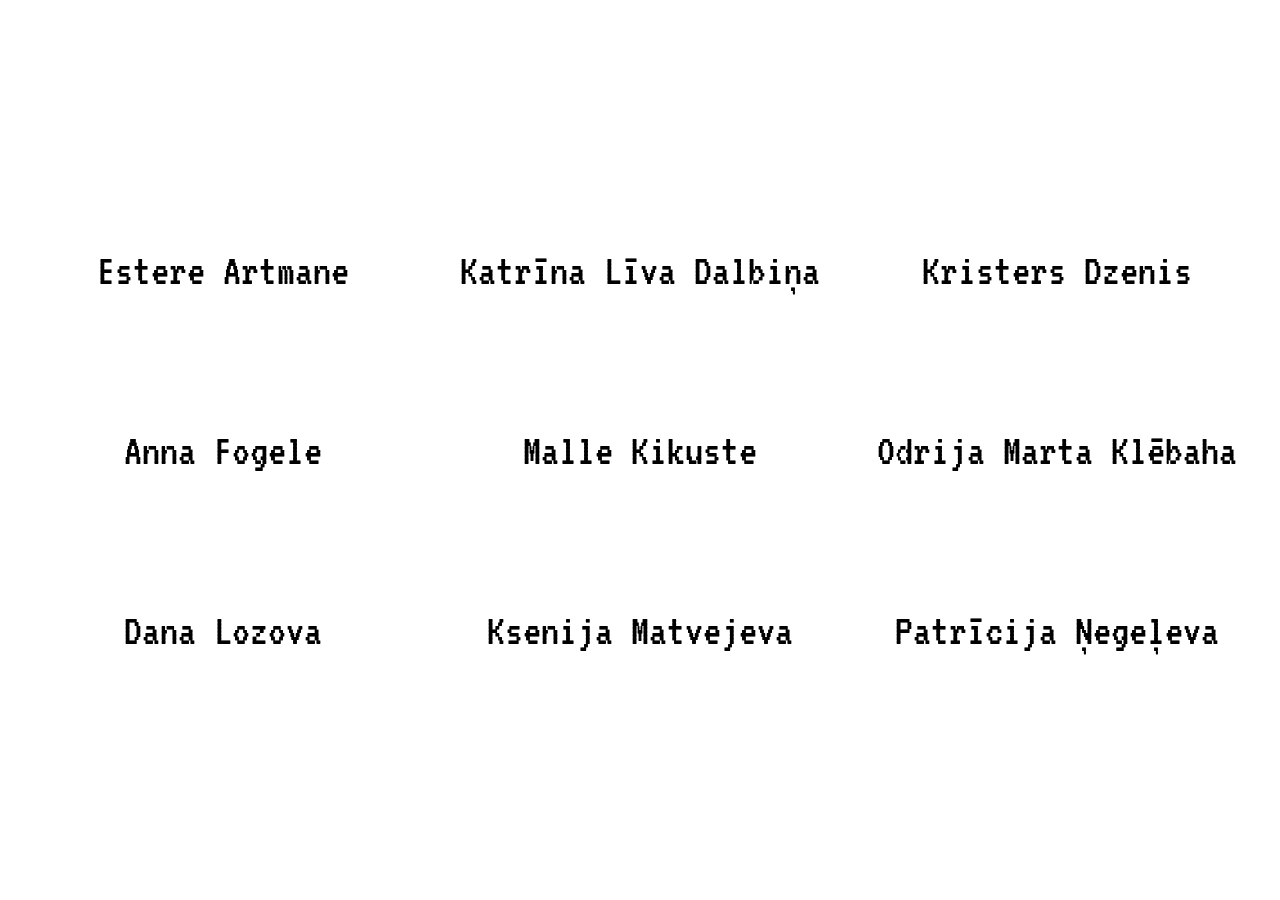
==== index.html @ 44d9de59 "update" ====
<!DOCTYPE html>
<html lang="en">
<head>
  <meta charset="UTF-8">
  <meta name="viewport" content="width=device-width, initial-scale=1.0">
  <title>Studentu Portfolio</title>
  <link href="https://fonts.googleapis.com/css2?family=VT323&display=swap" rel="stylesheet">

  <script>
    const emoji = '🎨';
    const canvas = document.createElement('canvas');
    canvas.width = 64; canvas.height = 64;
    const ctx = canvas.getContext('2d');
    ctx.font = '52px serif';
    ctx.textAlign = 'center';
    ctx.textBaseline = 'middle';
    ctx.fillText(emoji, 32, 34);
    const link = document.createElement('link');
    link.rel = 'icon'; link.href = canvas.toDataURL();
    document.head.appendChild(link);
  </script>

  <style>
    :root {
      --bg-page:        #ffffff;
      --text-btn:       #000000;
      --text-btn-hover: #2124d6;
    }

    *, *::before, *::after { box-sizing: border-box; margin: 0; padding: 0; }

    body {
      font-family: "VT323", monospace;
      background: var(--bg-page);
      min-height: 100vh;
      overflow: hidden;
      position: relative;
    }

    #grid-container {
      min-height: 100vh;
      display: flex;
      align-items: center;
      justify-content: center;
      padding: 2rem 1.5rem;
      position: relative;
      z-index: 1;
    }

    .grid {
      display: grid;
      grid-template-columns: repeat(3, 1fr);
      gap: 20px;
      width: 100%;
      max-width: 1400px;
    }

    .grid-cell {
      display: flex;
      align-items: center;
      justify-content: center;
      min-height: 160px;
      padding: 2rem 2.5rem;
      overflow: hidden;
    }

    .float-name {
      position: fixed;
      font-family: "VT323", monospace;
      font-size: 45px;
      font-weight: 500;
      white-space: nowrap;
      text-decoration: none;
      color: var(--text-btn);
      cursor: pointer;
      user-select: none;
      transform: translate(-50%, -50%);
      transition: color 0.15s;
      z-index: 10;
    }

    .float-name:hover {
      color: var(--text-btn-hover);
    }

    @media (max-width: 1100px) {
      .grid { grid-template-columns: repeat(2, 1fr); }
      .grid-cell { min-height: 120px; }
    }

    @media (max-width: 500px) {
  .grid { grid-template-columns: 1fr; gap: 0; }
  .grid-cell { min-height: 0; height: calc(100dvh / 10); padding: 0; }
  #grid-container { min-height: 0; height: 100dvh; padding: 0; }
}
  </style>
</head>
<body>

  <div id="grid-container">
    <div class="grid" id="grid">
      <div class="grid-cell"></div>
      <div class="grid-cell"></div>
      <div class="grid-cell"></div>
      <div class="grid-cell"></div>
      <div class="grid-cell"></div>
      <div class="grid-cell"></div>
      <div class="grid-cell"></div>
      <div class="grid-cell"></div>
      <div class="grid-cell"></div>
    </div>
  </div>

  <script>
    // ===================== SETTINGS =====================
    const IDLE_TIMEOUT   = 10000;  // ms before screensaver starts

    const USE_WOBBLE     = true;   // Option A: sine-wave drift, feels organic
    const USE_VARIED_SPEED = true; // Option B: each name moves at a different speed

    const SNAP_EASE      = 0.08;   // how fast names ease back to grid (0.01 = very slow, 0.2 = fast)
    // ====================================================

    const students = [
      { name: "Estere Artmane",        url: "https://artmane.github.io/" },
      { name: "Katrīna Līva Dalbiņa",  url: "https://example.com/student2" },
      { name: "Kristers Dzenis",        url: "https://kristersdzenis.net/" },
      { name: "Anna Fogele",            url: "https://annafogele.github.io/" },
      { name: "Malle Kikuste",          url: "https://mallekikuste.github.io/" },
      { name: "Odrija Marta Klēbaha",  url: "https://example.com/student6" },
      { name: "Dana Lozova",            url: "https://danalozova.github.io/" },
      { name: "Ksenija Matvejeva",      url: "https://ksenijamatvejeva.github.io/" },
      { name: "Patrīcija Ņegeļeva",    url: "https://patricijanegeleva.github.io/" },
    ];

    const cells = document.querySelectorAll('.grid-cell');
    let idleTimer  = null;
    let animFrame  = null;
    let snapFrame  = null;
    let isScreensaver = false;
    let floaters   = [];
    let tick       = 0;

    function getResponsiveFontSize() {
      const w = window.innerWidth;
      if (w <= 500) return '18px';
      if (w <= 1100) return '30px';
      return '45px';
    }

    function updateFontSizes() {
      const size = getResponsiveFontSize();
      floaters.forEach(f => { f.el.style.fontSize = size; });
    }

    function getCellCenters() {
      return Array.from(cells).map(cell => {
        const r = cell.getBoundingClientRect();
        return { x: r.left + r.width / 2, y: r.top + r.height / 2 };
      });
    }

    function buildFloaters() {
      const centers = getCellCenters();
      floaters = students.map((s, i) => {
        const el = document.createElement('a');
        el.textContent = s.name;
        el.href = s.url;
        el.target = '_blank';
        el.rel = 'noopener';
        el.className = 'float-name';

        const cx = centers[i].x;
        const cy = centers[i].y;
        el.style.left = cx + 'px';
        el.style.top  = cy + 'px';
        document.body.appendChild(el);

        // Speed: varied or uniform
        const baseSpeed = USE_VARIED_SPEED
          ? 0.3 + Math.random() * 1.2   // wide range: some slow, some fast
          : 0.7;                          // all the same

        const angle = Math.random() * Math.PI * 2;

        return {
          el,
          x: cx, y: cy,
          homeX: cx, homeY: cy,
          vx: Math.cos(angle) * baseSpeed,
          vy: Math.sin(angle) * baseSpeed,
          baseSpeed,
          // wobble params (Option A)
          wobbleOffset: Math.random() * Math.PI * 2,
          wobbleSpeed:  0.01 + Math.random() * 0.01,
          wobbleAmp:    18 + Math.random() * 18,
          hue:      (i / students.length) * 360,
          hueSpeed: 0.3 + Math.random() * 0.4,
        };
      });
    }

    function resolveCollisions() {
      for (let i = 0; i < floaters.length; i++) {
        for (let j = i + 1; j < floaters.length; j++) {
          const a = floaters[i];
          const b = floaters[j];

          const aw = (a.el.offsetWidth  || 200) / 2;
          const ah = (a.el.offsetHeight || 30)  / 2;
          const bw = (b.el.offsetWidth  || 200) / 2;
          const bh = (b.el.offsetHeight || 30)  / 2;

          const overlapX = (aw + bw) - Math.abs(b.x - a.x);
          const overlapY = (ah + bh) - Math.abs(b.y - a.y);

          if (overlapX > 0 && overlapY > 0) {
            // resolve along the axis of least overlap
            if (overlapX < overlapY) {
              const sign = b.x > a.x ? 1 : -1;
              a.x -= sign * overlapX / 2;
              b.x += sign * overlapX / 2;
              const temp = a.vx;
              a.vx = b.vx;
              b.vx = temp;
            } else {
              const sign = b.y > a.y ? 1 : -1;
              a.y -= sign * overlapY / 2;
              b.y += sign * overlapY / 2;
              const temp = a.vy;
              a.vy = b.vy;
              b.vy = temp;
            }
          }
        }
      }
    }

    function animateFloaters() {
      tick++;
      floaters.forEach(f => {
        f.hue = (f.hue + f.hueSpeed) % 360;

        let moveX = f.vx;
        let moveY = f.vy;

        // Option A: add perpendicular sine wobble
        if (USE_WOBBLE) {
          const angle  = Math.atan2(f.vy, f.vx);
          const perp   = angle + Math.PI / 2;
          const wobble = Math.sin(tick * f.wobbleSpeed + f.wobbleOffset) * f.wobbleAmp * 0.02;
          moveX += Math.cos(perp) * wobble;
          moveY += Math.sin(perp) * wobble;
        }

        f.x += moveX;
        f.y += moveY;

        const hw = (f.el.offsetWidth  || 200) / 2;
        const hh = (f.el.offsetHeight || 30)  / 2;

        if (f.x - hw < 0)                 { f.x = hw;                      f.vx *= -1; }
        if (f.x + hw > window.innerWidth) { f.x = window.innerWidth - hw;  f.vx *= -1; }
        if (f.y - hh < 0)                 { f.y = hh;                      f.vy *= -1; }
        if (f.y + hh > window.innerHeight){ f.y = window.innerHeight - hh; f.vy *= -1; }

        f.el.style.left  = f.x + 'px';
        f.el.style.top   = f.y + 'px';
        f.el.style.color = `hsl(${f.hue}, 90%, 50%)`;
      });

      resolveCollisions();
      animFrame = requestAnimationFrame(animateFloaters);
    }

    function easeToGrid() {
      const centers = getCellCenters();
      let allHome = true;

      floaters.forEach((f, i) => {
        f.homeX = centers[i].x;
        f.homeY = centers[i].y;

        const dx = f.homeX - f.x;
        const dy = f.homeY - f.y;

        f.x += dx * SNAP_EASE;
        f.y += dy * SNAP_EASE;

        f.el.style.left  = f.x + 'px';
        f.el.style.top   = f.y + 'px';
        f.el.style.color = '';

        if (Math.abs(dx) > 0.5 || Math.abs(dy) > 0.5) {
          allHome = false;
        } else {
          f.x = f.homeX;
          f.y = f.homeY;
          f.el.style.left = f.homeX + 'px';
          f.el.style.top  = f.homeY + 'px';
        }
      });

      if (!allHome) {
        snapFrame = requestAnimationFrame(easeToGrid);
      }
    }

    function enterScreensaver() {
      if (isScreensaver) return;
      isScreensaver = true;
      cancelAnimationFrame(snapFrame);
      animateFloaters();
    }

    function exitScreensaver() {
      if (!isScreensaver) return;
      isScreensaver = false;
      cancelAnimationFrame(animFrame);
      easeToGrid();
    }

    function resetTimer() {
      clearTimeout(idleTimer);
      if (isScreensaver) exitScreensaver();
      idleTimer = setTimeout(enterScreensaver, IDLE_TIMEOUT);
    }

    document.addEventListener('mousemove', resetTimer);
    document.addEventListener('touchstart', resetTimer);
    document.addEventListener('keydown', resetTimer);
    window.addEventListener('resize', () => {
      updateFontSizes();
      if (!isScreensaver) {
        const centers = getCellCenters();
        floaters.forEach((f, i) => {
          f.homeX = centers[i].x;
          f.homeY = centers[i].y;
          f.x = f.homeX;
          f.y = f.homeY;
          f.el.style.left = f.x + 'px';
          f.el.style.top  = f.y + 'px';
        });
      }
    });

    buildFloaters();
    updateFontSizes();
    idleTimer = setTimeout(enterScreensaver, IDLE_TIMEOUT);
  </script>

</body>
</html>
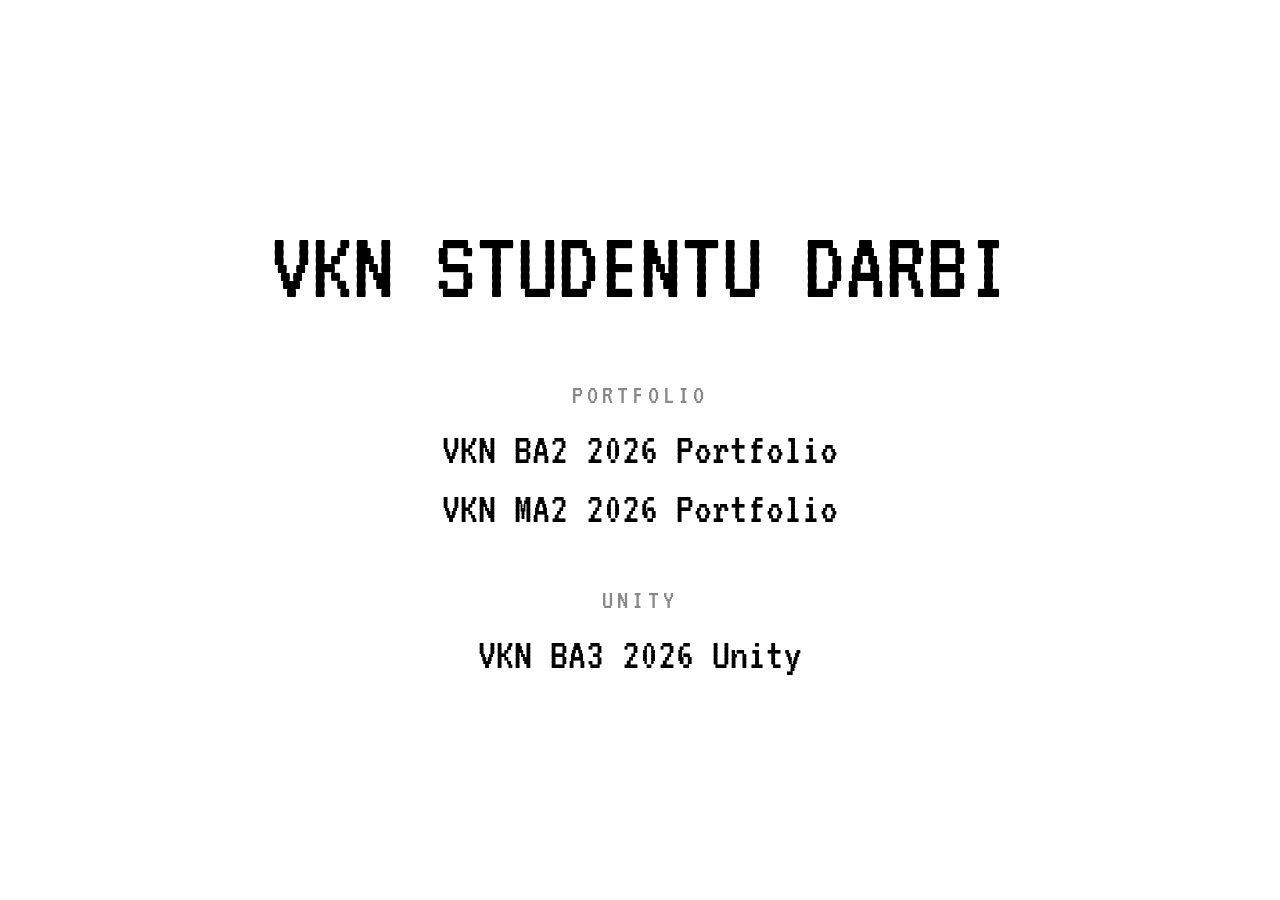
==== commit 43186242: "Update index.html" ====
--- a/index.html
+++ b/index.html
@@ -1,30 +1,18 @@
 <!DOCTYPE html>
-<html lang="en">
+<html lang="lv">
 <head>
   <meta charset="UTF-8">
   <meta name="viewport" content="width=device-width, initial-scale=1.0">
-  <title>Studentu Portfolio</title>
+  <title>VKN Studentu Darbi</title>
   <link href="https://fonts.googleapis.com/css2?family=VT323&display=swap" rel="stylesheet">
-
-  <script>
-    const emoji = '🎨';
-    const canvas = document.createElement('canvas');
-    canvas.width = 64; canvas.height = 64;
-    const ctx = canvas.getContext('2d');
-    ctx.font = '52px serif';
-    ctx.textAlign = 'center';
-    ctx.textBaseline = 'middle';
-    ctx.fillText(emoji, 32, 34);
-    const link = document.createElement('link');
-    link.rel = 'icon'; link.href = canvas.toDataURL();
-    document.head.appendChild(link);
-  </script>
+  <link rel="icon" type="image/png" href="favicon.png">
 
   <style>
     :root {
       --bg-page:        #ffffff;
       --text-btn:       #000000;
       --text-btn-hover: #2124d6;
+      --text-label:     #888888;
     }
 
     *, *::before, *::after { box-sizing: border-box; margin: 0; padding: 0; }
@@ -33,321 +21,71 @@
       font-family: "VT323", monospace;
       background: var(--bg-page);
       min-height: 100vh;
-      overflow: hidden;
-      position: relative;
-    }
-
-    #grid-container {
-      min-height: 100vh;
       display: flex;
       align-items: center;
       justify-content: center;
       padding: 2rem 1.5rem;
-      position: relative;
-      z-index: 1;
+      text-align: center;
     }
 
-    .grid {
-      display: grid;
-      grid-template-columns: repeat(3, 1fr);
-      gap: 20px;
-      width: 100%;
-      max-width: 1400px;
+    h1 {
+      font-size: clamp(48px, 8vw, 110px);
+      font-weight: 400;
+      line-height: 1;
+      margin-bottom: 4rem;
+      color: var(--text-btn);
     }
 
-    .grid-cell {
-      display: flex;
-      align-items: center;
-      justify-content: center;
-      min-height: 160px;
-      padding: 2rem 2.5rem;
-      overflow: hidden;
+    section + section { margin-top: 3rem; }
+
+    h2 {
+      font-size: 28px;
+      font-weight: 400;
+      text-transform: uppercase;
+      letter-spacing: 0.15em;
+      color: var(--text-label);
+      margin-bottom: 0.75rem;
     }
 
-    .float-name {
-      position: fixed;
-      font-family: "VT323", monospace;
+    .menu-link {
+      display: block;
       font-size: 45px;
-      font-weight: 500;
-      white-space: nowrap;
+      line-height: 1.3;
       text-decoration: none;
       color: var(--text-btn);
-      cursor: pointer;
-      user-select: none;
-      transform: translate(-50%, -50%);
       transition: color 0.15s;
-      z-index: 10;
     }
 
-    .float-name:hover {
-      color: var(--text-btn-hover);
-    }
+    .menu-link:hover { color: var(--text-btn-hover); }
 
     @media (max-width: 1100px) {
-      .grid { grid-template-columns: repeat(2, 1fr); }
-      .grid-cell { min-height: 120px; }
+      .menu-link { font-size: 34px; }
     }
 
     @media (max-width: 500px) {
-  .grid { grid-template-columns: 1fr; gap: 0; }
-  .grid-cell { min-height: 0; height: calc(100dvh / 10); padding: 0; }
-  #grid-container { min-height: 0; height: 100dvh; padding: 0; }
-}
+      h1 { margin-bottom: 2.5rem; }
+      h2 { font-size: 20px; }
+      .menu-link { font-size: 26px; }
+      section + section { margin-top: 2rem; }
+    }
   </style>
 </head>
 <body>
 
-  <div id="grid-container">
-    <div class="grid" id="grid">
-      <div class="grid-cell"></div>
-      <div class="grid-cell"></div>
-      <div class="grid-cell"></div>
-      <div class="grid-cell"></div>
-      <div class="grid-cell"></div>
-      <div class="grid-cell"></div>
-      <div class="grid-cell"></div>
-      <div class="grid-cell"></div>
-      <div class="grid-cell"></div>
-    </div>
-  </div>
+  <main>
+    <h1>VKN STUDENTU DARBI</h1>
 
-  <script>
-    // ===================== SETTINGS =====================
-    const IDLE_TIMEOUT   = 10000;  // ms before screensaver starts
+    <section>
+      <h2>Portfolio</h2>
+      <a class="menu-link" href="ba2-2026.html">VKN BA2 2026 Portfolio</a>
+      <a class="menu-link" href="ma2-2026.html">VKN MA2 2026 Portfolio</a>
+    </section>
 
-    const USE_WOBBLE     = true;   // Option A: sine-wave drift, feels organic
-    const USE_VARIED_SPEED = true; // Option B: each name moves at a different speed
-
-    const SNAP_EASE      = 0.08;   // how fast names ease back to grid (0.01 = very slow, 0.2 = fast)
-    // ====================================================
-
-    const students = [
-      { name: "Estere Artmane",        url: "https://artmane.github.io/" },
-      { name: "Katrīna Līva Dalbiņa",  url: "https://example.com/student2" },
-      { name: "Kristers Dzenis",        url: "https://kristersdzenis.net/" },
-      { name: "Anna Fogele",            url: "https://annafogele.github.io/" },
-      { name: "Malle Kikuste",          url: "https://mallekikuste.github.io/" },
-      { name: "Odrija Marta Klēbaha",  url: "https://example.com/student6" },
-      { name: "Dana Lozova",            url: "https://danalozova.github.io/" },
-      { name: "Ksenija Matvejeva",      url: "https://ksenijamatvejeva.github.io/" },
-      { name: "Patrīcija Ņegeļeva",    url: "https://patricijanegeleva.github.io/" },
-    ];
-
-    const cells = document.querySelectorAll('.grid-cell');
-    let idleTimer  = null;
-    let animFrame  = null;
-    let snapFrame  = null;
-    let isScreensaver = false;
-    let floaters   = [];
-    let tick       = 0;
-
-    function getResponsiveFontSize() {
-      const w = window.innerWidth;
-      if (w <= 500) return '18px';
-      if (w <= 1100) return '30px';
-      return '45px';
-    }
-
-    function updateFontSizes() {
-      const size = getResponsiveFontSize();
-      floaters.forEach(f => { f.el.style.fontSize = size; });
-    }
-
-    function getCellCenters() {
-      return Array.from(cells).map(cell => {
-        const r = cell.getBoundingClientRect();
-        return { x: r.left + r.width / 2, y: r.top + r.height / 2 };
-      });
-    }
-
-    function buildFloaters() {
-      const centers = getCellCenters();
-      floaters = students.map((s, i) => {
-        const el = document.createElement('a');
-        el.textContent = s.name;
-        el.href = s.url;
-        el.target = '_blank';
-        el.rel = 'noopener';
-        el.className = 'float-name';
-
-        const cx = centers[i].x;
-        const cy = centers[i].y;
-        el.style.left = cx + 'px';
-        el.style.top  = cy + 'px';
-        document.body.appendChild(el);
-
-        // Speed: varied or uniform
-        const baseSpeed = USE_VARIED_SPEED
-          ? 0.3 + Math.random() * 1.2   // wide range: some slow, some fast
-          : 0.7;                          // all the same
-
-        const angle = Math.random() * Math.PI * 2;
-
-        return {
-          el,
-          x: cx, y: cy,
-          homeX: cx, homeY: cy,
-          vx: Math.cos(angle) * baseSpeed,
-          vy: Math.sin(angle) * baseSpeed,
-          baseSpeed,
-          // wobble params (Option A)
-          wobbleOffset: Math.random() * Math.PI * 2,
-          wobbleSpeed:  0.01 + Math.random() * 0.01,
-          wobbleAmp:    18 + Math.random() * 18,
-          hue:      (i / students.length) * 360,
-          hueSpeed: 0.3 + Math.random() * 0.4,
-        };
-      });
-    }
-
-    function resolveCollisions() {
-      for (let i = 0; i < floaters.length; i++) {
-        for (let j = i + 1; j < floaters.length; j++) {
-          const a = floaters[i];
-          const b = floaters[j];
-
-          const aw = (a.el.offsetWidth  || 200) / 2;
-          const ah = (a.el.offsetHeight || 30)  / 2;
-          const bw = (b.el.offsetWidth  || 200) / 2;
-          const bh = (b.el.offsetHeight || 30)  / 2;
-
-          const overlapX = (aw + bw) - Math.abs(b.x - a.x);
-          const overlapY = (ah + bh) - Math.abs(b.y - a.y);
-
-          if (overlapX > 0 && overlapY > 0) {
-            // resolve along the axis of least overlap
-            if (overlapX < overlapY) {
-              const sign = b.x > a.x ? 1 : -1;
-              a.x -= sign * overlapX / 2;
-              b.x += sign * overlapX / 2;
-              const temp = a.vx;
-              a.vx = b.vx;
-              b.vx = temp;
-            } else {
-              const sign = b.y > a.y ? 1 : -1;
-              a.y -= sign * overlapY / 2;
-              b.y += sign * overlapY / 2;
-              const temp = a.vy;
-              a.vy = b.vy;
-              b.vy = temp;
-            }
-          }
-        }
-      }
-    }
-
-    function animateFloaters() {
-      tick++;
-      floaters.forEach(f => {
-        f.hue = (f.hue + f.hueSpeed) % 360;
-
-        let moveX = f.vx;
-        let moveY = f.vy;
-
-        // Option A: add perpendicular sine wobble
-        if (USE_WOBBLE) {
-          const angle  = Math.atan2(f.vy, f.vx);
-          const perp   = angle + Math.PI / 2;
-          const wobble = Math.sin(tick * f.wobbleSpeed + f.wobbleOffset) * f.wobbleAmp * 0.02;
-          moveX += Math.cos(perp) * wobble;
-          moveY += Math.sin(perp) * wobble;
-        }
-
-        f.x += moveX;
-        f.y += moveY;
-
-        const hw = (f.el.offsetWidth  || 200) / 2;
-        const hh = (f.el.offsetHeight || 30)  / 2;
-
-        if (f.x - hw < 0)                 { f.x = hw;                      f.vx *= -1; }
-        if (f.x + hw > window.innerWidth) { f.x = window.innerWidth - hw;  f.vx *= -1; }
-        if (f.y - hh < 0)                 { f.y = hh;                      f.vy *= -1; }
-        if (f.y + hh > window.innerHeight){ f.y = window.innerHeight - hh; f.vy *= -1; }
-
-        f.el.style.left  = f.x + 'px';
-        f.el.style.top   = f.y + 'px';
-        f.el.style.color = `hsl(${f.hue}, 90%, 50%)`;
-      });
-
-      resolveCollisions();
-      animFrame = requestAnimationFrame(animateFloaters);
-    }
-
-    function easeToGrid() {
-      const centers = getCellCenters();
-      let allHome = true;
-
-      floaters.forEach((f, i) => {
-        f.homeX = centers[i].x;
-        f.homeY = centers[i].y;
-
-        const dx = f.homeX - f.x;
-        const dy = f.homeY - f.y;
-
-        f.x += dx * SNAP_EASE;
-        f.y += dy * SNAP_EASE;
-
-        f.el.style.left  = f.x + 'px';
-        f.el.style.top   = f.y + 'px';
-        f.el.style.color = '';
-
-        if (Math.abs(dx) > 0.5 || Math.abs(dy) > 0.5) {
-          allHome = false;
-        } else {
-          f.x = f.homeX;
-          f.y = f.homeY;
-          f.el.style.left = f.homeX + 'px';
-          f.el.style.top  = f.homeY + 'px';
-        }
-      });
-
-      if (!allHome) {
-        snapFrame = requestAnimationFrame(easeToGrid);
-      }
-    }
-
-    function enterScreensaver() {
-      if (isScreensaver) return;
-      isScreensaver = true;
-      cancelAnimationFrame(snapFrame);
-      animateFloaters();
-    }
-
-    function exitScreensaver() {
-      if (!isScreensaver) return;
-      isScreensaver = false;
-      cancelAnimationFrame(animFrame);
-      easeToGrid();
-    }
-
-    function resetTimer() {
-      clearTimeout(idleTimer);
-      if (isScreensaver) exitScreensaver();
-      idleTimer = setTimeout(enterScreensaver, IDLE_TIMEOUT);
-    }
-
-    document.addEventListener('mousemove', resetTimer);
-    document.addEventListener('touchstart', resetTimer);
-    document.addEventListener('keydown', resetTimer);
-    window.addEventListener('resize', () => {
-      updateFontSizes();
-      if (!isScreensaver) {
-        const centers = getCellCenters();
-        floaters.forEach((f, i) => {
-          f.homeX = centers[i].x;
-          f.homeY = centers[i].y;
-          f.x = f.homeX;
-          f.y = f.homeY;
-          f.el.style.left = f.x + 'px';
-          f.el.style.top  = f.y + 'px';
-        });
-      }
-    });
-
-    buildFloaters();
-    updateFontSizes();
-    idleTimer = setTimeout(enterScreensaver, IDLE_TIMEOUT);
-  </script>
+    <section>
+      <h2>Unity</h2>
+      <a class="menu-link" href="ba3-2026-unity.html">VKN BA3 2026 Unity</a>
+    </section>
+  </main>
 
 </body>
-</html>+</html>
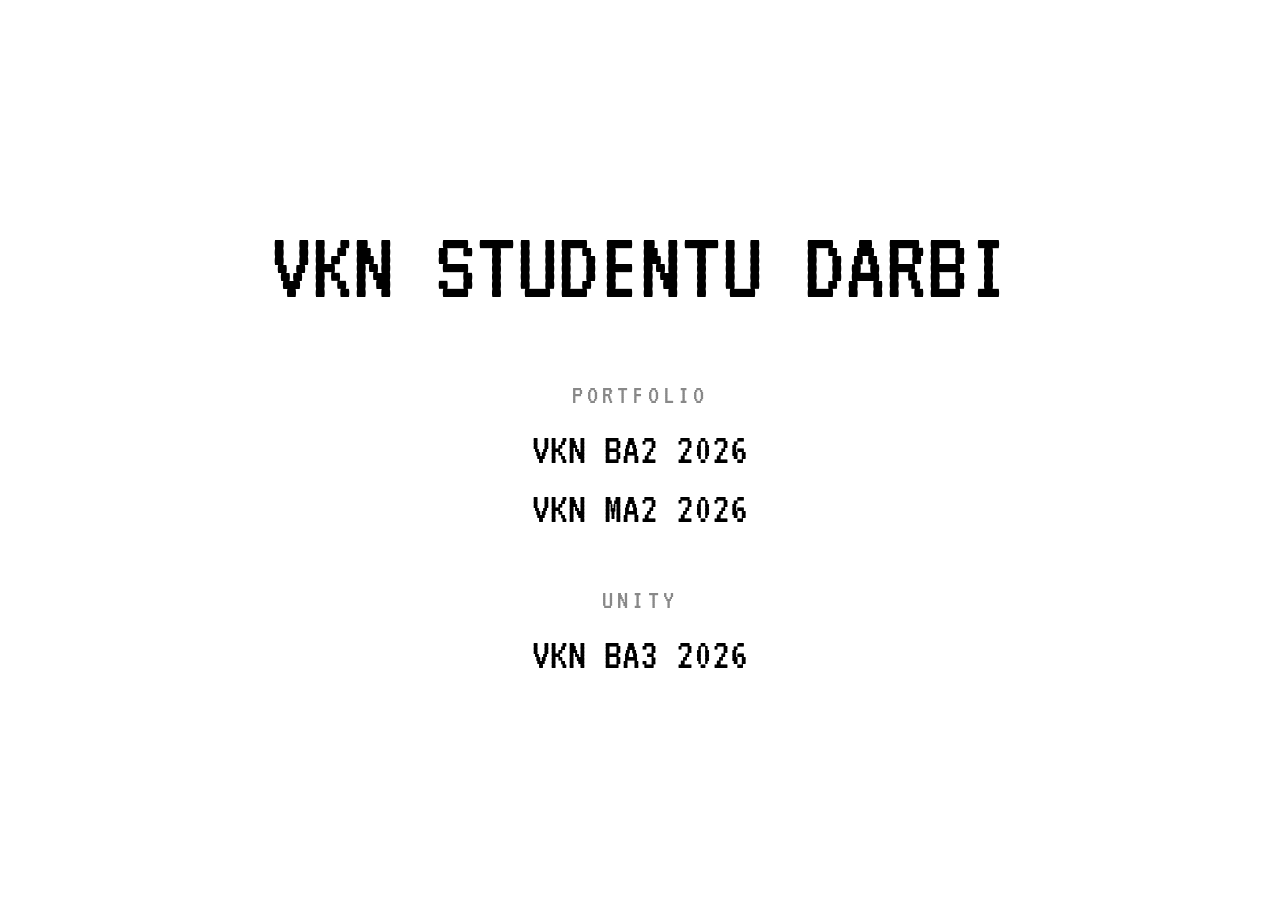
==== commit 10feb306: "Update index.html" ====
--- a/index.html
+++ b/index.html
@@ -77,13 +77,13 @@
 
     <section>
       <h2>Portfolio</h2>
-      <a class="menu-link" href="ba2-2026.html">VKN BA2 2026 Portfolio</a>
-      <a class="menu-link" href="ma2-2026.html">VKN MA2 2026 Portfolio</a>
+      <a class="menu-link" href="ba2-2026.html">VKN BA2 2026</a>
+      <a class="menu-link" href="ma2-2026.html">VKN MA2 2026</a>
     </section>
 
     <section>
       <h2>Unity</h2>
-      <a class="menu-link" href="ba3-2026-unity.html">VKN BA3 2026 Unity</a>
+      <a class="menu-link" href="ba3-2026-unity.html">VKN BA3 2026</a>
     </section>
   </main>
 
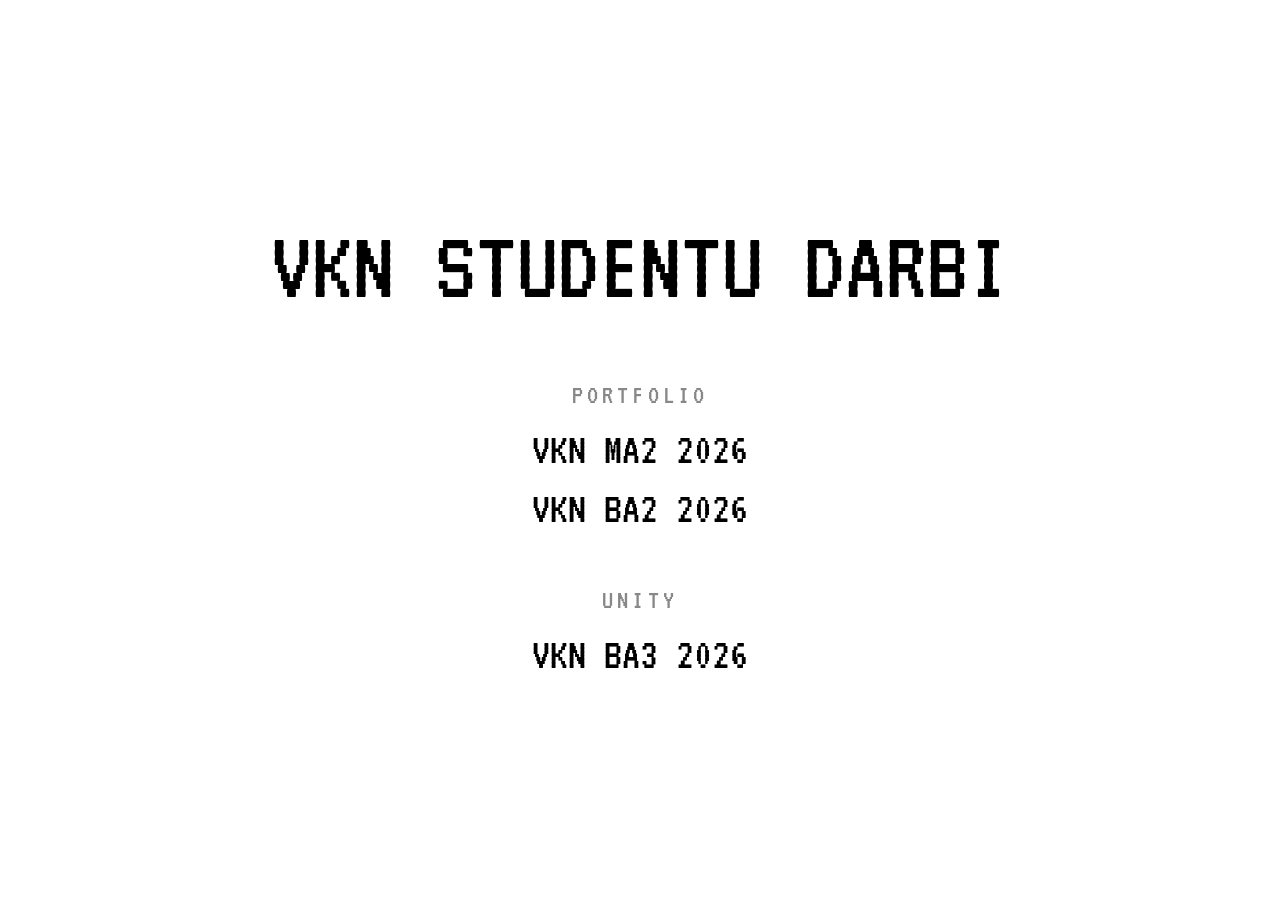
==== commit 0536c48e: "Update index.html" ====
--- a/index.html
+++ b/index.html
@@ -77,8 +77,8 @@
 
     <section>
       <h2>Portfolio</h2>
+      <a class="menu-link" href="ma2-2026.html">VKN MA2 2026</a>
       <a class="menu-link" href="ba2-2026.html">VKN BA2 2026</a>
-      <a class="menu-link" href="ma2-2026.html">VKN MA2 2026</a>
     </section>
 
     <section>
